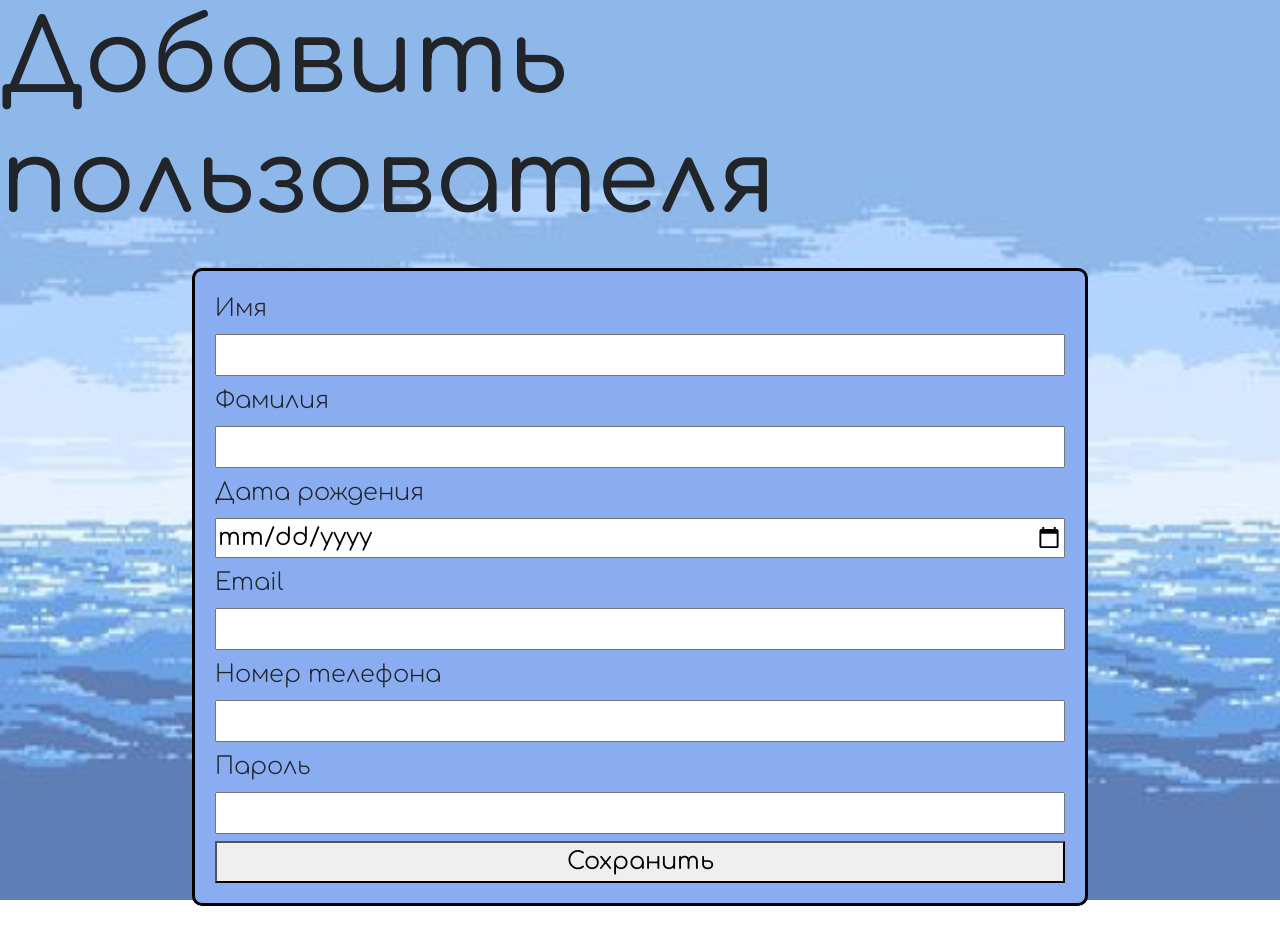
==== login.html @ 27723322 "Html+css Add registratione pages with css part" ====
<!DOCTYPE html>
<html lang="en">
<head>
    <meta charset="UTF-8">
    <meta http-equiv="X-UA-Compatible" content="IE=edge">
    <meta name="viewport" content="width=device-width, initial-scale=1.0">
    <link href="https://cdn.jsdelivr.net/npm/bootstrap@5.3.8/dist/css/bootstrap.min.css" rel="stylesheet" integrity="sha384-sRIl4kxILFvY47J16cr9ZwB07vP4J8+LH7qKQnuqkuIAvNWLzeN8tE5YBujZqJLB" crossorigin="anonymous">
    <link rel="stylesheet" href="styles/login.css">
    <link rel="preconnect" href="https://fonts.googleapis.com">
    <link rel="preconnect" href="https://fonts.gstatic.com" crossorigin>
    <link href="https://fonts.googleapis.com/css2?family=Comfortaa:wght@300..700&display=swap" rel="stylesheet">
    <title>Document</title>
</head>
<body>
    

    <section class="section__registration">
        <div class="Card">
            <h1>Добавить пользователя</h1> 
            <form id="userForm">
                 <label>Имя</label>
                 <input name="name" required>
     
                 <label>Фамилия</label>
                 <input name="lastname" required>
     
                 <label>Дата рождения</label>
                 <input name="birthday" type="date" required>
     
                 <label>Email</label>
                 <input name="Email" required>
     
                 <label>Номер телефона</label>
                 <input name="phone_number" type="tel" required>
     
                 <label>Пароль</label>
                 <input name="password"  type="password"   required>
     
                 <button type="submit">Сохранить</button>
     
     
             </form>
             <pre id="out"></pre>
         </div>
     
    </section>
   
</body>
</html>
---- styles/login.css ----
body{
    background-image: url(../images/Registr_fon3.jpg);
    background-size: cover;
    background-attachment: fixed;
    font-family: "Comfortaa", sans-serif;
    font-optical-sizing: auto;
    font-weight: 200;
    font-style: normal;

}

.section__registration {
    display: flex;
    justify-content: center;
}

.Card{
    display: flex;
    flex-direction: column;
    gap: 20px;
    justify-content: center;
}
h1{
    font-size:100px;
}

#userForm
{
    align-self: center;
    font-size:x-large;
    display: flex;
    flex-direction: column;
    gap:7px;
    width: 70%;
    justify-content: center;
    background-color: rgb(138, 173, 241);
    padding:20px;
    border:solid black 3px;
    border-radius: 10px;
}
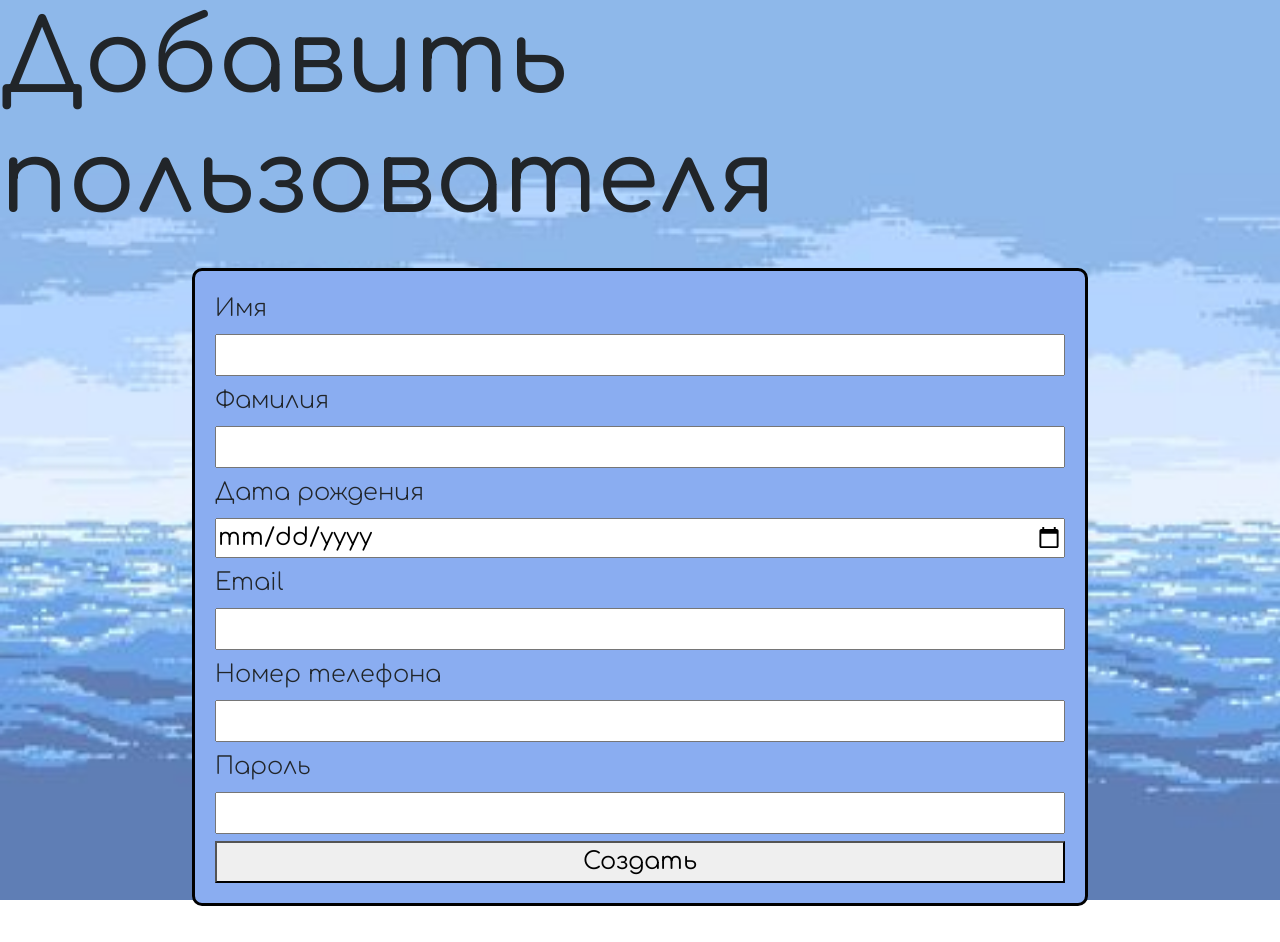
==== commit 15218df8: "Index added index(main site)" ====
--- a/login.html
+++ b/login.html
@@ -36,7 +36,7 @@
                  <label>Пароль</label>
                  <input name="password"  type="password"   required>
      
-                 <button type="submit">Сохранить</button>
+                 <button type="submit" href=>Создать</button>
      
      
              </form>
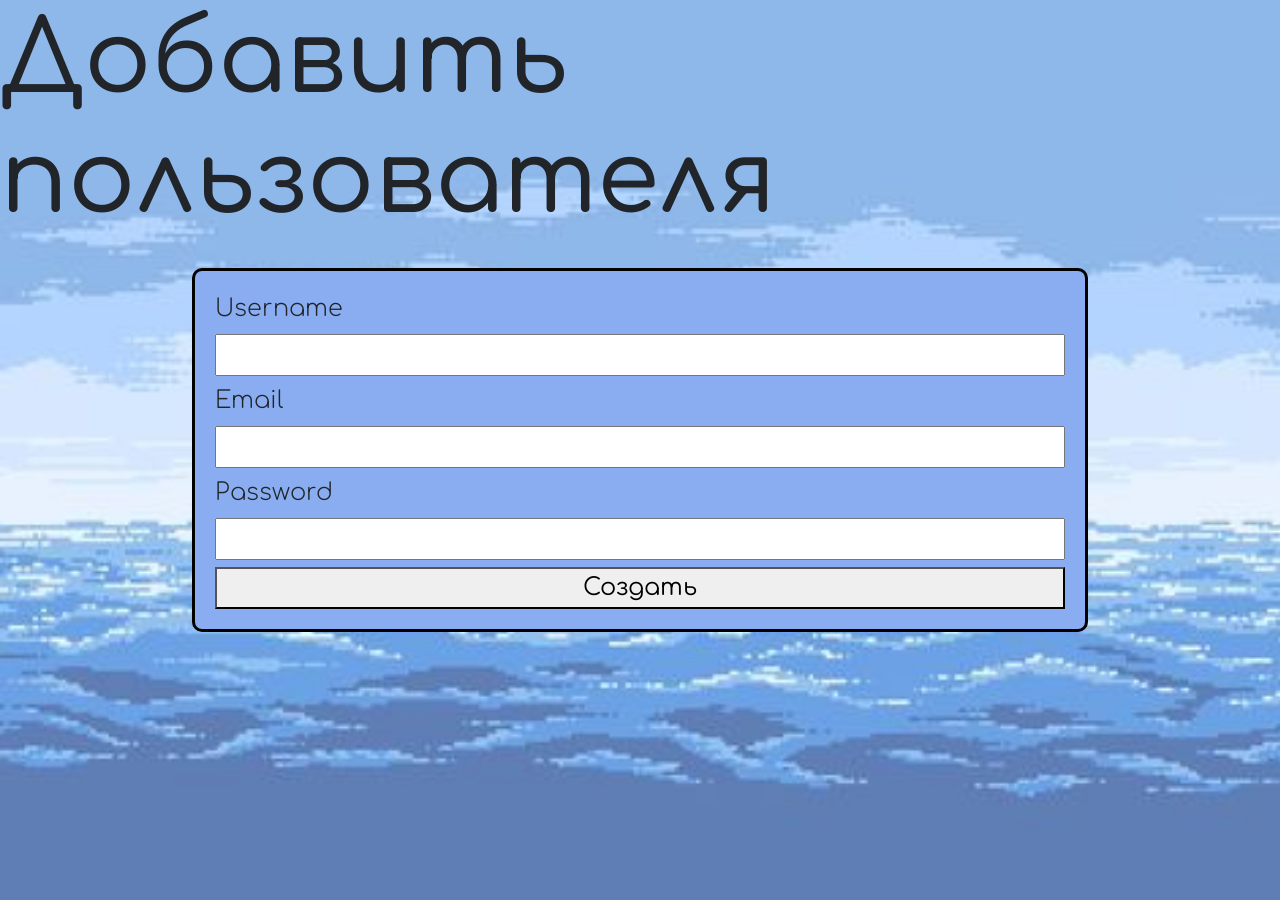
==== commit a7b6e053: "change loging snd sign in" ====
--- a/login.html
+++ b/login.html
@@ -18,22 +18,15 @@
         <div class="Card">
             <h1>Добавить пользователя</h1> 
             <form id="userForm">
-                 <label>Имя</label>
-                 <input name="name" required>
-     
-                 <label>Фамилия</label>
-                 <input name="lastname" required>
-     
-                 <label>Дата рождения</label>
-                 <input name="birthday" type="date" required>
+                 <label>Username</label>
+                 <input name="username" required>
+    
      
                  <label>Email</label>
                  <input name="Email" required>
      
-                 <label>Номер телефона</label>
-                 <input name="phone_number" type="tel" required>
      
-                 <label>Пароль</label>
+                 <label>Password</label>
                  <input name="password"  type="password"   required>
      
                  <button type="submit" href=>Создать</button>
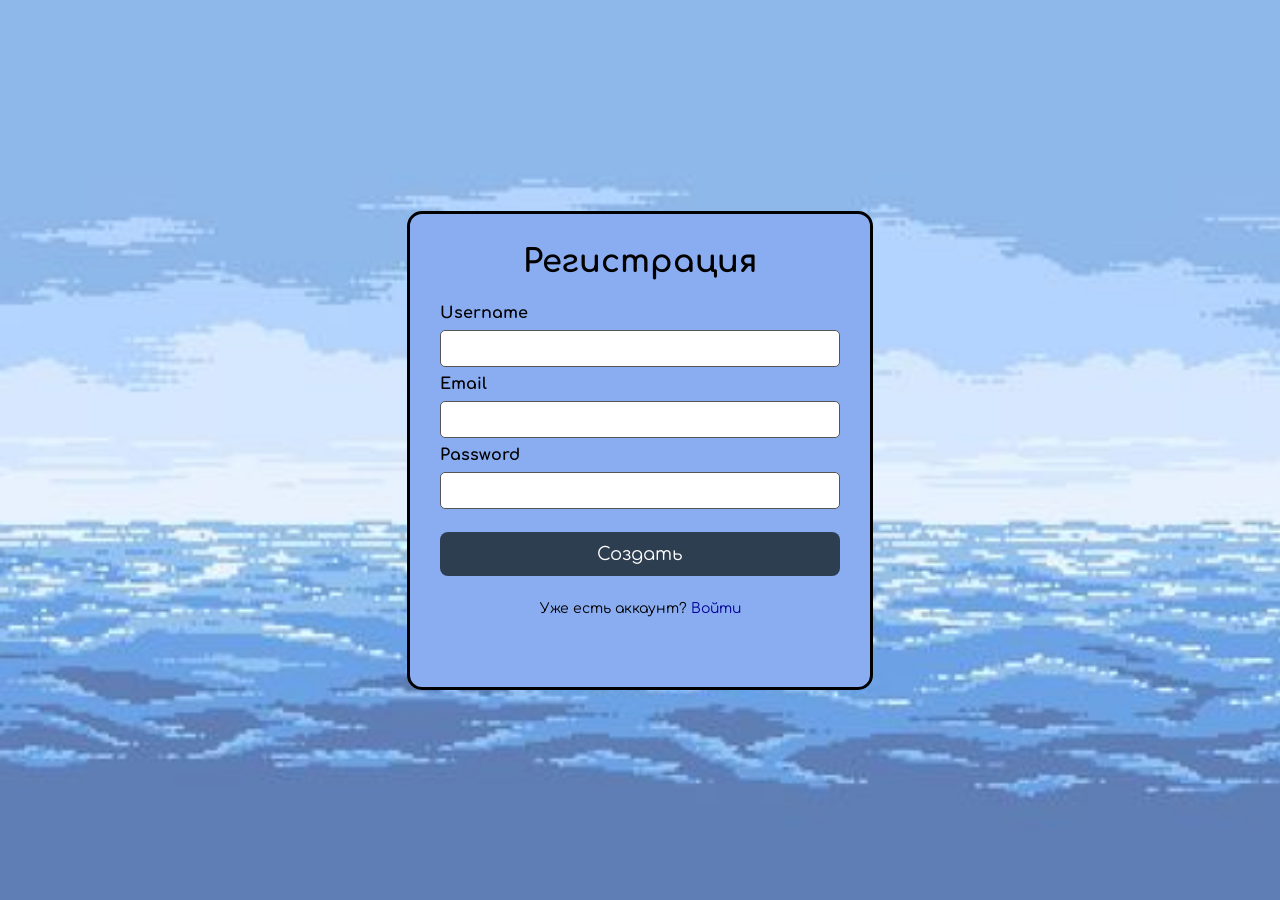
==== commit 9bad7a43: "Combine Slightly changed signin and login html and msde new css for them both" ====
--- a/login.html
+++ b/login.html
@@ -4,8 +4,7 @@
     <meta charset="UTF-8">
     <meta http-equiv="X-UA-Compatible" content="IE=edge">
     <meta name="viewport" content="width=device-width, initial-scale=1.0">
-    <link href="https://cdn.jsdelivr.net/npm/bootstrap@5.3.8/dist/css/bootstrap.min.css" rel="stylesheet" integrity="sha384-sRIl4kxILFvY47J16cr9ZwB07vP4J8+LH7qKQnuqkuIAvNWLzeN8tE5YBujZqJLB" crossorigin="anonymous">
-    <link rel="stylesheet" href="styles/login.css">
+    <link rel="stylesheet" href="styles\login_signin.css">
     <link rel="preconnect" href="https://fonts.googleapis.com">
     <link rel="preconnect" href="https://fonts.gstatic.com" crossorigin>
     <link href="https://fonts.googleapis.com/css2?family=Comfortaa:wght@300..700&display=swap" rel="stylesheet">
@@ -14,27 +13,23 @@
 <body>
     
 
-    <section class="section__registration">
-        <div class="Card">
-            <h1>Добавить пользователя</h1> 
-            <form id="userForm">
-                 <label>Username</label>
-                 <input name="username" required>
+<div class="card">
+        <h1>Регистрация</h1> 
+        <form class="user-form">
+                <label>Username</label>
+                <input type="text" name="username" required>
     
-     
-                 <label>Email</label>
-                 <input name="Email" required>
-     
-     
-                 <label>Password</label>
-                 <input name="password"  type="password"   required>
-     
-                 <button type="submit" href=>Создать</button>
-     
-     
-             </form>
-             <pre id="out"></pre>
-         </div>
+                <label>Email</label>
+                <input type="email" name="Email" required>
+    
+                <label>Password</label>
+                <input type="password" name="password" type="password" required>
+    
+                <button type="submit">Создать</button>
+            </form>
+            <p class="perehod">Уже есть аккаунт? <a href="signin.html">Войти</a></p>
+            <pre id="out"></pre>
+        </div>
      
     </section>
    
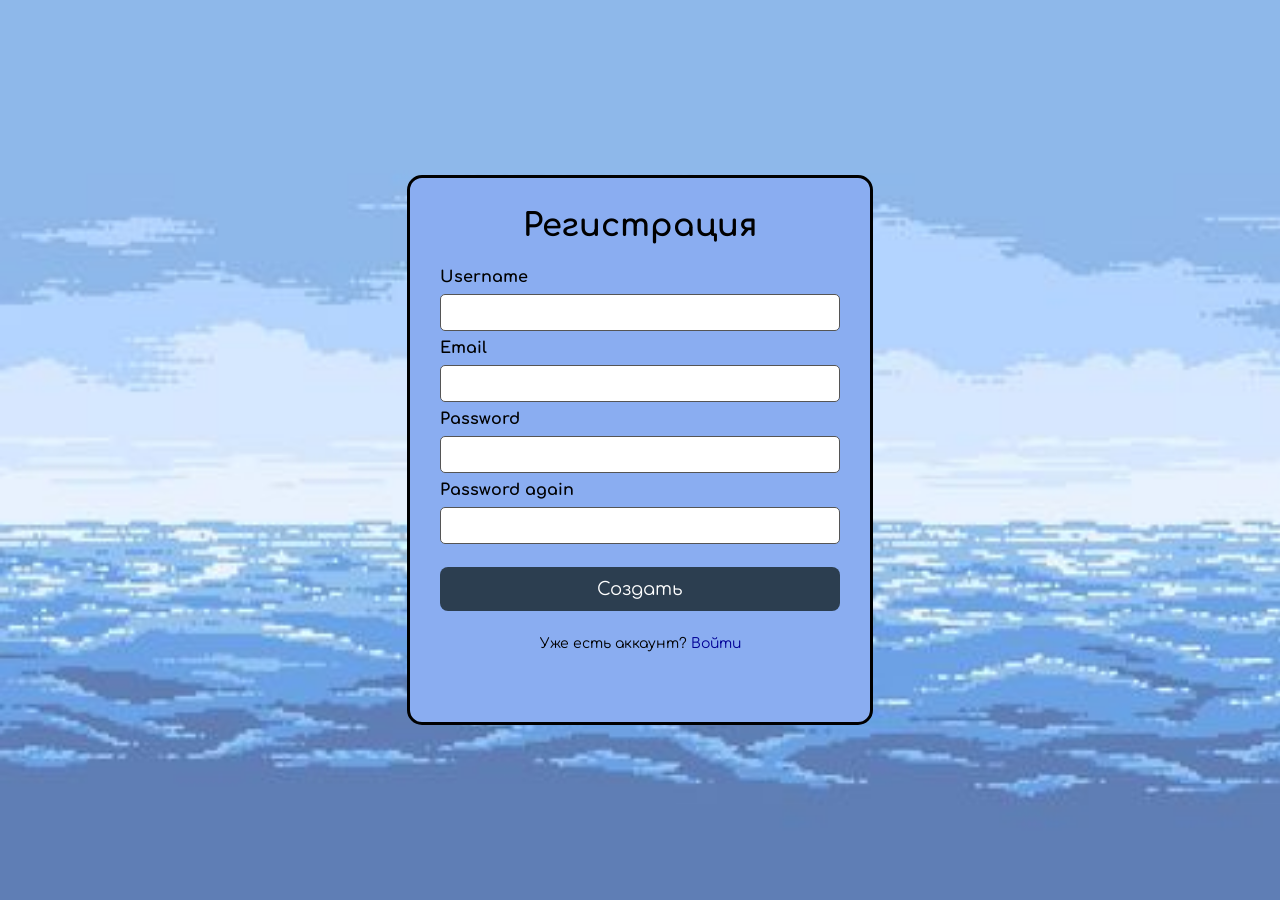
==== commit e674cfe3: "db work" ====
--- a/login.html
+++ b/login.html
@@ -15,15 +15,18 @@
 
 <div class="card">
         <h1>Регистрация</h1> 
-        <form class="user-form">
+        <form class="user-form" onclick="registration()">
                 <label>Username</label>
-                <input type="text" name="username" required>
+                <input type="text" name="username" class="username" required>
     
                 <label>Email</label>
-                <input type="email" name="Email" required>
+                <input type="email" name="Email" class="email" required>
     
                 <label>Password</label>
-                <input type="password" name="password" type="password" required>
+                <input type="password" name="password" type="password" id="password" required>
+
+                <label>Password again</label>
+                <input type="check-password" name="check-password" type="password" id="check-password" required>
     
                 <button type="submit">Создать</button>
             </form>
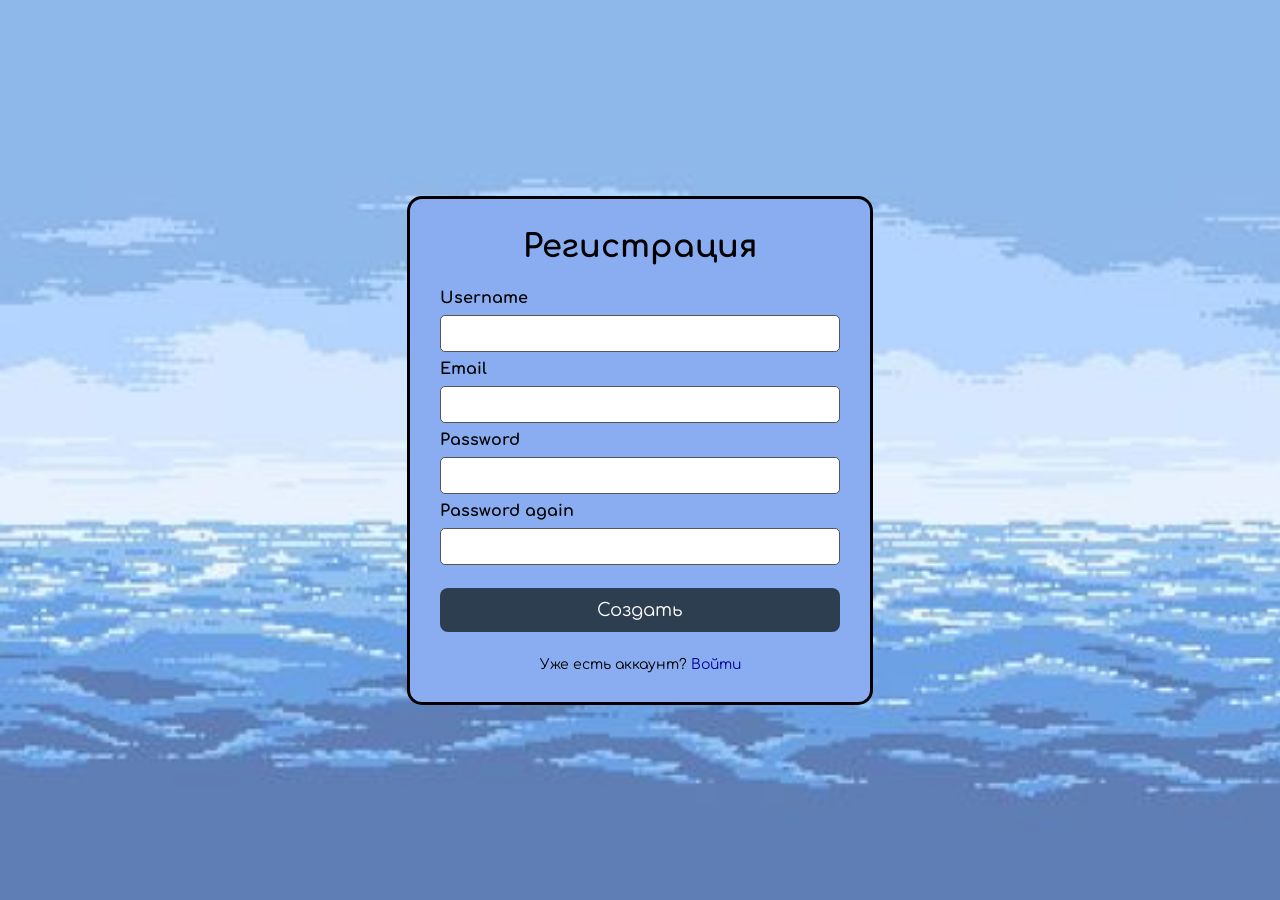
==== commit b6417012: "added registration" ====
--- a/login.html
+++ b/login.html
@@ -15,25 +15,27 @@
 
 <div class="card">
         <h1>Регистрация</h1> 
-        <form class="user-form" onclick="registration()">
+        <form class="user-form" id="registerForm">
                 <label>Username</label>
-                <input type="text" name="username" class="username" required>
+                <input type="text" name="username" class="username" id="username"   required>
     
                 <label>Email</label>
-                <input type="email" name="Email" class="email" required>
+                <input type="email" name="Email" class="email" id="email" required>
     
                 <label>Password</label>
                 <input type="password" name="password" type="password" id="password" required>
 
                 <label>Password again</label>
-                <input type="check-password" name="check-password" type="password" id="check-password" required>
+                <input type="password" name="check-password"  id="check-password" required>
     
                 <button type="submit">Создать</button>
             </form>
             <p class="perehod">Уже есть аккаунт? <a href="signin.html">Войти</a></p>
-            <pre id="out"></pre>
         </div>
-     
+    <script src="scripts/acc.js"></script>
+<script>
+    document.getElementById("registerForm").addEventListener("submit", registration);
+</script>
     </section>
    
 </body>
